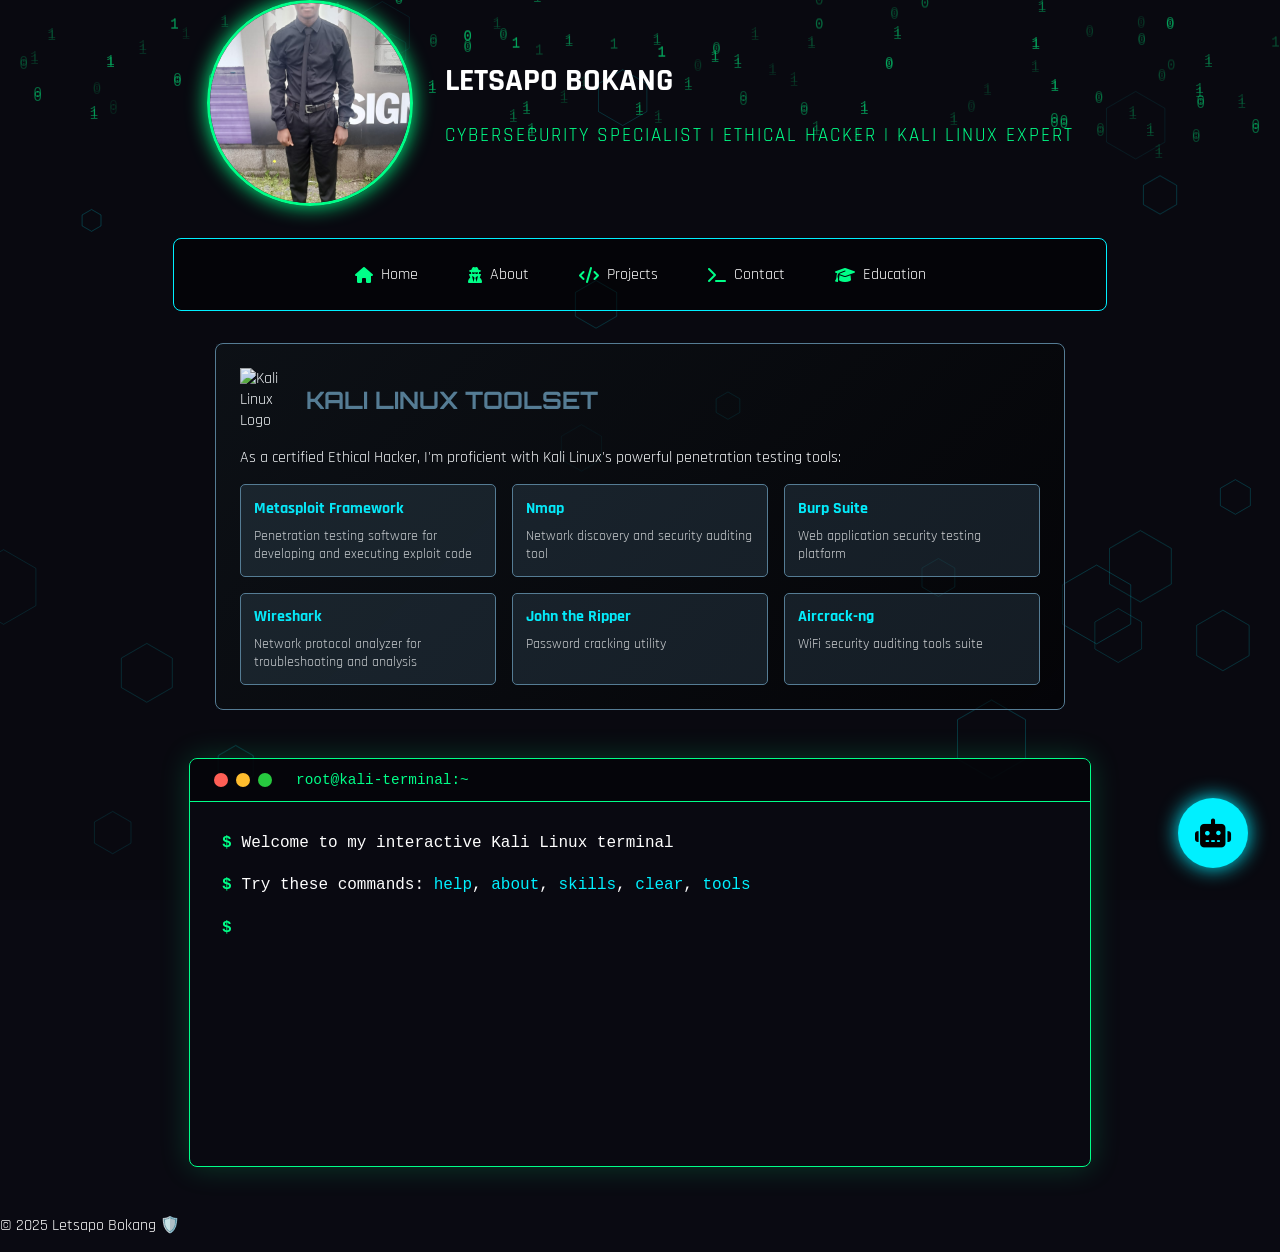
==== index.html @ 54d18299 "Update index.html" ====
<!DOCTYPE html>
<html lang="en">
<head>
    <meta charset="UTF-8">
    <meta name="viewport" content="width=device-width, initial-scale=1.0">
    <title>🚀 Letsapo Bokang | Cybersecurity Specialist & Ethical Hacker</title>
    <link rel="stylesheet" href="https://cdnjs.cloudflare.com/ajax/libs/font-awesome/6.4.0/css/all.min.css">
    <link href="https://fonts.googleapis.com/css2?family=Orbitron:wght@400;700&family=Rajdhani:wght@400;600&display=swap" rel="stylesheet">
    <style>
        :root {
            --neon-blue: #00f0ff;
            --cyber-purple: #bd00ff;
            --matrix-green: #00ff88;
            --kali-purple: #557C94;
            --dark-bg: #0a0a12;
            --terminal-bg: rgba(10, 10, 18, 0.85);
        }

        /* === CYBERSPACE 3D BACKGROUND === */
        body {
            margin: 0;
            padding: 0;
            font-family: 'Rajdhani', 'Courier New', monospace;
            background: var(--dark-bg);
            color: white;
            overflow-x: hidden;
            min-height: 100vh;
            position: relative;
        }

        #cyberCanvas {
            position: fixed;
            top: 0;
            left: 0;
            width: 100%;
            height: 100%;
            z-index: -1;
            opacity: 0.8;
        }

        /* === NAVIGATION === */
        nav {
            background: rgba(0, 0, 0, 0.5);
            padding: 1rem;
            margin: 1rem auto;
            max-width: 900px;
            border-radius: 8px;
            border: 1px solid var(--neon-blue);
        }

        nav ul {
            display: flex;
            justify-content: center;
            list-style: none;
            padding: 0;
            margin: 0;
            flex-wrap: wrap;
            gap: 1rem;
        }

        nav li {
            margin: 0;
        }

        nav a {
            color: white;
            text-decoration: none;
            padding: 0.5rem 1rem;
            border-radius: 4px;
            transition: all 0.3s ease;
            display: flex;
            align-items: center;
            gap: 0.5rem;
            border: 1px solid transparent;
        }

        nav a:hover {
            background: rgba(0, 240, 255, 0.1);
            border-color: var(--neon-blue);
            box-shadow: 0 0 10px var(--neon-blue);
        }

        nav a i {
            color: var(--matrix-green);
        }

        /* === PROFILE SECTION === */
        .profile-container {
            display: flex;
            align-items: center;
            justify-content: center;
            gap: 2rem;
            margin-bottom: 2rem;
            flex-wrap: wrap;
        }

        .profile-pic {
            width: 200px;
            height: 200px;
            border-radius: 50%;
            border: 3px solid var(--matrix-green);
            object-fit: cover;
            box-shadow: 0 0 20px var(--matrix-green);
            transition: all 0.3s ease;
        }

        .profile-pic:hover {
            transform: scale(1.05);
            box-shadow: 0 0 30px var(--neon-blue);
        }

        /* === KALI LINUX SECTION === */
        .kali-section {
            background: rgba(0, 0, 0, 0.5);
            border: 1px solid var(--kali-purple);
            border-radius: 8px;
            padding: 1.5rem;
            margin: 2rem auto;
            max-width: 800px;
            position: relative;
        }

        .kali-section::before {
            content: '';
            position: absolute;
            top: 0;
            left: 0;
            width: 100%;
            height: 100%;
            background: linear-gradient(
                135deg,
                rgba(85, 124, 148, 0.1),
                transparent
            );
            pointer-events: none;
        }

        .kali-header {
            display: flex;
            align-items: center;
            margin-bottom: 1rem;
        }

        .kali-logo {
            width: 50px;
            margin-right: 1rem;
        }

        .kali-title {
            font-family: 'Orbitron', sans-serif;
            color: var(--kali-purple);
            margin: 0;
        }

        .kali-tools {
            display: grid;
            grid-template-columns: repeat(auto-fill, minmax(200px, 1fr));
            gap: 1rem;
            margin-top: 1rem;
        }

        .tool-card {
            background: rgba(85, 124, 148, 0.2);
            border: 1px solid var(--kali-purple);
            border-radius: 5px;
            padding: 0.8rem;
            transition: all 0.3s ease;
            cursor: pointer;
        }

        .tool-card:hover {
            background: rgba(85, 124, 148, 0.4);
            transform: translateY(-3px);
            box-shadow: 0 0 15px var(--kali-purple);
        }

        .tool-name {
            color: var(--neon-blue);
            margin: 0 0 0.5rem 0;
            font-size: 1rem;
        }

        .tool-desc {
            font-size: 0.9rem;
            color: rgba(255, 255, 255, 0.8);
            margin: 0;
        }

        /* === MAIN TERMINAL (INTERACTIVE) === */
        .cyber-main {
            max-width: 900px;
            margin: 3rem auto;
            background: var(--terminal-bg);
            border: 1px solid var(--matrix-green);
            border-radius: 8px;
            box-shadow: 0 0 30px rgba(0, 255, 136, 0.2);
            position: relative;
            overflow: hidden;
        }

        .terminal-header {
            display: flex;
            align-items: center;
            padding: 0.8rem 1.5rem;
            background: rgba(0, 0, 0, 0.4);
            border-bottom: 1px solid var(--matrix-green);
        }

        .terminal-btn {
            width: 14px;
            height: 14px;
            border-radius: 50%;
            margin-right: 8px;
            cursor: pointer;
        }

        .btn-red { background: #ff5f56; }
        .btn-yellow { background: #ffbd2e; }
        .btn-green { background: #27c93f; }

        .terminal-title {
            margin-left: 1rem;
            color: var(--matrix-green);
            font-family: 'Courier New', monospace;
            font-size: 0.9rem;
        }

        .terminal-body {
            padding: 2rem;
            font-family: 'Courier New', monospace;
            min-height: 300px;
            max-height: 500px;
            overflow-y: auto;
        }

        .command-line {
            margin-bottom: 1.5rem;
            display: flex;
            align-items: center;
        }

        .prompt {
            color: var(--matrix-green);
            margin-right: 10px;
            font-weight: bold;
        }

        .command-input {
            background: transparent;
            border: none;
            color: white;
            font-family: 'Courier New', monospace;
            font-size: 1rem;
            width: 80%;
            outline: none;
            caret-color: var(--matrix-green);
        }

        .command-output {
            margin-top: 0.5rem;
            color: rgba(255, 255, 255, 0.8);
            line-height: 1.5;
        }

        /* === AI ASSISTANT === */
        .ai-assistant {
            position: fixed;
            bottom: 2rem;
            right: 2rem;
            width: 70px;
            height: 70px;
            background: var(--neon-blue);
            border-radius: 50%;
            display: flex;
            justify-content: center;
            align-items: center;
            cursor: pointer;
            box-shadow: 0 0 20px var(--neon-blue);
            transition: all 0.3s ease;
            z-index: 100;
        }

        .ai-assistant:hover {
            transform: scale(1.1);
            box-shadow: 0 0 30px var(--neon-blue);
        }

        .ai-assistant i {
            color: black;
            font-size: 1.8rem;
            transition: all 0.3s ease;
        }

        .ai-panel {
            position: fixed;
            bottom: 100px;
            right: 2rem;
            width: 350px;
            height: 400px;
            background: var(--terminal-bg);
            border: 1px solid var(--matrix-green);
            border-radius: 8px;
            padding: 1rem;
            box-shadow: 0 0 20px rgba(0, 255, 136, 0.3);
            display: none;
            z-index: 101;
            flex-direction: column;
        }

        .ai-header {
            display: flex;
            justify-content: space-between;
            align-items: center;
            margin-bottom: 1rem;
            padding-bottom: 0.5rem;
            border-bottom: 1px solid var(--matrix-green);
        }

        .ai-title {
            color: var(--matrix-green);
            margin: 0;
            font-family: 'Orbitron', sans-serif;
        }

        .ai-messages {
            flex-grow: 1;
            overflow-y: auto;
            margin-bottom: 1rem;
        }

        .ai-message {
            color: var(--matrix-green);
            margin-bottom: 1rem;
            padding: 0.5rem;
            border-radius: 4px;
            background: rgba(0, 0, 0, 0.3);
        }

        .user-message {
            color: var(--neon-blue);
            text-align: right;
        }

        .ai-input-container {
            display: flex;
            gap: 0.5rem;
        }

        .ai-input {
            flex-grow: 1;
            background: rgba(0, 0, 0, 0.3);
            border: 1px solid var(--neon-blue);
            color: white;
            padding: 0.5rem;
            border-radius: 4px;
            font-family: 'Courier New', monospace;
        }

        .ai-send {
            background: var(--matrix-green);
            color: black;
            border: none;
            border-radius: 4px;
            padding: 0 1rem;
            cursor: pointer;
            font-weight: bold;
        }

        /* === RESPONSIVE DESIGN === */
        @media (max-width: 768px) {
            .profile-container {
                flex-direction: column;
                text-align: center;
            }
            
            .kali-tools {
                grid-template-columns: 1fr;
            }
            
            .ai-panel {
                width: 280px;
                right: 1rem;
            }

            nav ul {
                flex-direction: column;
                align-items: center;
            }
        }
    </style>
</head>
<body>
    <!-- === 3D CYBERSPACE BACKGROUND === -->
    <canvas id="cyberCanvas"></canvas>

    <header>
        <div class="profile-container">
            <img src="IMG-20221123-WA0044.jpg" alt="Letsapo Bokang" class="profile-pic">
            <div>
                <h1 class="cyber-title">LETSAPO BOKANG</h1>
                <p style="color: var(--matrix-green); font-size: 1.2rem; letter-spacing: 2px;">
                    CYBERSECURITY SPECIALIST | ETHICAL HACKER | KALI LINUX EXPERT
                </p>
            </div>
        </div>
        <nav>
            <ul>
                <li><a href="index.html"><i class="fas fa-home"></i> Home</a></li>
                <li><a href="about.html"><i class="fas fa-user-secret"></i> About</a></li>
                <li><a href="projects.html"><i class="fas fa-code"></i> Projects</a></li>
                <li><a href="contact.html"><i class="fas fa-terminal"></i> Contact</a></li>
                <li><a href="education.html"><i class="fas fa-graduation-cap"></i> Education</a></li>
            </ul>
        </nav>
    </header>

    <!-- === KALI LINUX SECTION === -->
    <section class="kali-section">
        <div class="kali-header">
            <img src="https://www.kali.org/images/kali-logo.svg" alt="Kali Linux Logo" class="kali-logo">
            <h2 class="kali-title">KALI LINUX TOOLSET</h2>
        </div>
        <p>As a certified Ethical Hacker, I'm proficient with Kali Linux's powerful penetration testing tools:</p>
        
        <div class="kali-tools">
            <div class="tool-card" data-tool="metasploit">
                <h3 class="tool-name">Metasploit Framework</h3>
                <p class="tool-desc">Penetration testing software for developing and executing exploit code</p>
            </div>
            <div class="tool-card" data-tool="nmap">
                <h3 class="tool-name">Nmap</h3>
                <p class="tool-desc">Network discovery and security auditing tool</p>
            </div>
            <div class="tool-card" data-tool="burp">
                <h3 class="tool-name">Burp Suite</h3>
                <p class="tool-desc">Web application security testing platform</p>
            </div>
            <div class="tool-card" data-tool="wireshark">
                <h3 class="tool-name">Wireshark</h3>
                <p class="tool-desc">Network protocol analyzer for troubleshooting and analysis</p>
            </div>
            <div class="tool-card" data-tool="john">
                <h3 class="tool-name">John the Ripper</h3>
                <p class="tool-desc">Password cracking utility</p>
            </div>
            <div class="tool-card" data-tool="aircrack">
                <h3 class="tool-name">Aircrack-ng</h3>
                <p class="tool-desc">WiFi security auditing tools suite</p>
            </div>
        </div>
    </section>

    <!-- === INTERACTIVE TERMINAL === -->
    <main class="cyber-main">
        <div class="terminal-header">
            <div class="terminal-btn btn-red" id="close-terminal"></div>
            <div class="terminal-btn btn-yellow" id="minimize-terminal"></div>
            <div class="terminal-btn btn-green" id="maximize-terminal"></div>
            <div class="terminal-title">root@kali-terminal:~</div>
        </div>
        <div class="terminal-body" id="terminal-body">
            <div class="command-line">
                <span class="prompt">$</span>
                <span>Welcome to my interactive Kali Linux terminal</span>
            </div>
            <div class="command-line">
                <span class="prompt">$</span>
                <span>Try these commands: <span style="color: var(--neon-blue);">help</span>, <span style="color: var(--neon-blue);">about</span>, <span style="color: var(--neon-blue);">skills</span>, <span style="color: var(--neon-blue);">clear</span>, <span style="color: var(--neon-blue);">tools</span></span>
            </div>
            <div class="command-line">
                <span class="prompt">$</span>
                <input type="text" class="command-input" id="command-input" autofocus>
            </div>
            <div id="command-output"></div>
        </div>
    </main>

    <!-- === AI ASSISTANT === -->
    <div class="ai-assistant" id="ai-assistant">
        <i class="fas fa-robot" id="ai-icon"></i>
    </div>
    <div class="ai-panel" id="ai-panel">
        <div class="ai-header">
            <h3 class="ai-title">Cybersecurity Assistant</h3>
        </div>
        <div class="ai-messages" id="ai-messages">
            <div class="ai-message">
                Hello! I'm your cybersecurity assistant. Ask me about:<br>
                • Kali Linux tools<br>
                • Cybersecurity concepts<br>
                • Letsapo's experience<br>
                • Ethical hacking techniques
            </div>
        </div>
        <div class="ai-input-container">
            <input type="text" class="ai-input" placeholder="Ask me anything..." id="ai-input">
            <button class="ai-send" id="ai-send">Send</button>
        </div>
    </div>

    <footer>
        <p class="cyber-footer">
            &copy; 2025 Letsapo Bokang <span class="shield-icon">🛡️</span>
        </p>
    </footer>

    <script>
        // === BACKGROUND ANIMATION ===
        const canvas = document.getElementById('cyberCanvas');
        const ctx = canvas.getContext('2d');
        canvas.width = window.innerWidth;
        canvas.height = window.innerHeight;

        // Floating hexagons
        class Hexagon {
            constructor(x, y, size) {
                this.x = x;
                this.y = y;
                this.size = size;
                this.color = `rgba(0, 240, 255, ${Math.random() * 0.1 + 0.05})`;
                this.speed = Math.random() * 0.5 + 0.1;
            }

            draw() {
                ctx.beginPath();
                for (let i = 0; i < 6; i++) {
                    const angle = (i * 2 * Math.PI / 6) + Math.PI / 6;
                    const x = this.x + this.size * Math.cos(angle);
                    const y = this.y + this.size * Math.sin(angle);
                    if (i === 0) ctx.moveTo(x, y);
                    else ctx.lineTo(x, y);
                }
                ctx.closePath();
                ctx.strokeStyle = this.color;
                ctx.lineWidth = 1;
                ctx.stroke();
            }

            update() {
                this.y += this.speed;
                if (this.y > canvas.height + this.size * 2) {
                    this.y = -this.size * 2;
                    this.x = Math.random() * canvas.width;
                }
                this.draw();
            }
        }

        // Binary rain
        class Binary {
            constructor() {
                this.x = Math.random() * canvas.width;
                this.y = Math.random() * -100;
                this.speed = Math.random() * 3 + 1;
                this.value = Math.random() > 0.5 ? '1' : '0';
                this.opacity = Math.random() * 0.5 + 0.1;
            }

            draw() {
                ctx.fillStyle = `rgba(0, 255, 136, ${this.opacity})`;
                ctx.font = '14px Courier New';
                ctx.fillText(this.value, this.x, this.y);
            }

            update() {
                this.y += this.speed;
                if (this.y > canvas.height) {
                    this.y = Math.random() * -50;
                    this.x = Math.random() * canvas.width;
                }
                this.draw();
            }
        }

        // Initialize objects
        const hexagons = [];
        const binaries = [];

        for (let i = 0; i < 20; i++) {
            const size = Math.random() * 30 + 10;
            const x = Math.random() * canvas.width;
            const y = Math.random() * canvas.height;
            hexagons.push(new Hexagon(x, y, size));
        }

        for (let i = 0; i < 100; i++) {
            binaries.push(new Binary());
        }

        // Animation loop
        function animate() {
            ctx.fillStyle = 'rgba(10, 10, 18, 0.05)';
            ctx.fillRect(0, 0, canvas.width, canvas.height);

            hexagons.forEach(hex => hex.update());
            binaries.forEach(bin => bin.update());

            requestAnimationFrame(animate);
        }

        animate();

        // Resize handler
        window.addEventListener('resize', () => {
            canvas.width = window.innerWidth;
            canvas.height = window.innerHeight;
        });

        // === INTERACTIVE TERMINAL ===
        const commandInput = document.getElementById('command-input');
        const commandOutput = document.getElementById('command-output');
        const terminalBody = document.getElementById('terminal-body');

        // Terminal commands
        const commands = {
            help: {
                output: `<span style="color: var(--matrix-green);">Available commands:</span><br>
                • about - My professional background<br>
                • skills - My technical skills<br>
                • kali - Kali Linux tools I use<br>
                • tools - Detailed info about specific tools<br>
                • contact - How to reach me<br>
                • clear - Clear terminal<br>
                • social - My social media links<br>
                • education - My certifications and education`
            },
            about: {
                output: `<span style="color: var(--matrix-green);">About Letsapo Bokang:</span><br>
                Cybersecurity Specialist | Ethical Hacker | IT Technician<br><br>
                Passionate about securing digital systems and educating others about cyber threats.<br>
                Certified Ethical Hacker with extensive experience in penetration testing<br>
                and vulnerability assessment.`
            },
            skills: {
                output: `<span style="color: var(--matrix-green);">Technical Skills:</span><br>
                • Penetration Testing (Metasploit, Burp Suite)<br>
                • Network Security (Nmap, Wireshark)<br>
                • Ethical Hacking Techniques<br>
                • Vulnerability Assessment<br>
                • Kali Linux Tools Expertise<br>
                • Programming: Python, C++, JavaScript<br>
                • Security Compliance & Best Practices`
            },
            kali: {
                output: `<span style="color: var(--matrix-green);">Kali Linux Expertise:</span><br>
                Proficient with all major security tools in Kali Linux including:<br>
                • Metasploit Framework<br>
                • Nmap<br>
                • Burp Suite<br>
                • Wireshark<br>
                • John the Ripper<br>
                • Aircrack-ng<br><br>
                Type 'tools [tool-name]' for detailed info about a specific tool.`
            },
            tools: {
                output: `<span style="color: var(--matrix-green);">Available Tools Info:</span><br>
                • metasploit - Penetration testing framework<br>
                • nmap - Network mapper<br>
                • burp - Web app testing suite<br>
                • wireshark - Network protocol analyzer<br>
                • john - Password cracker<br>
                • aircrack - WiFi security tools<br><br>
                Example: 'tools metasploit' for detailed info`
            },
            metasploit: {
                output: `<span style="color: var(--matrix-green);">Metasploit Framework:</span><br>
                The Metasploit Framework is a penetration testing platform that enables you to:<br>
                • Develop and execute exploit code against remote targets<br>
                • Perform security vulnerability validation<br>
                • Conduct security awareness training<br>
                • Implement defensive countermeasures<br><br>
                <span style="color: var(--neon-blue);">Common Commands:</span><br>
                msfconsole - Launch the framework<br>
                search [exploit] - Search for modules<br>
                use [module] - Select a module<br>
                show options - Display module options<br>
                exploit - Run the selected module`
            },
            nmap: {
                output: `<span style="color: var(--matrix-green);">Nmap (Network Mapper):</span><br>
                Nmap is a network discovery and security auditing tool that can:<br>
                • Discover hosts and services on a computer network<br>
                • Detect operating systems and service versions<br>
                • Identify open ports and potential vulnerabilities<br><br>
                <span style="color: var(--neon-blue);">Common Commands:</span><br>
                nmap -sS [target] - Stealth SYN scan<br>
                nmap -sV [target] - Version detection<br>
                nmap -O [target] - OS detection<br>
                nmap -A [target] - Aggressive scan<br>
                nmap -p [ports] [target] - Scan specific ports`
            },
            burp: {
                output: `<span style="color: var(--matrix-green);">Burp Suite:</span><br>
                Burp Suite is an integrated platform for performing security testing of web applications:<br>
                • Intercepting proxy for traffic inspection<br>
                • Web vulnerability scanner<br>
                • Advanced manual testing tools<br>
                • Automation capabilities for repetitive tasks<br><br>
                <span style="color: var(--neon-blue);">Key Features:</span><br>
                • Target analyzer for attack surface mapping<br>
                • Scanner for automated vulnerability detection<br>
                • Intruder for customized attacks<br>
                • Repeater for manual request manipulation`
            },
            wireshark: {
                output: `<span style="color: var(--matrix-green);">Wireshark:</span><br>
                Wireshark is a network protocol analyzer that lets you:<br>
                • Capture and interactively browse network traffic<br>
                • Inspect hundreds of protocols<br>
                • Perform deep inspection of network packets<br>
                • Analyze VoIP calls and other complex traffic<br><br>
                <span style="color: var(--neon-blue);">Common Uses:</span><br>
                • Network troubleshooting<br>
                • Security incident analysis<br>
                • Protocol development<br>
                • Network forensics<br>
                • Education about network protocols`
            },
            john: {
                output: `<span style="color: var(--matrix-green);">John the Ripper:</span><br>
                John the Ripper is a fast password cracker that supports:<br>
                • Multiple hash types and encryption algorithms<br>
                • Dictionary attacks and brute-force modes<br>
                • Custom wordlist generation and mangling rules<br>
                • Distributed cracking across multiple systems<br><br>
                <span style="color: var(--neon-blue);">Common Commands:</span><br>
                john [hashfile] - Default cracking mode<br>
                john --wordlist=[wordlist] [hashfile] - Dictionary attack<br>
                john --show [hashfile] - Show cracked passwords<br>
                john --format=[format] [hashfile] - Specify hash format`
            },
            aircrack: {
                output: `<span style="color: var(--matrix-green);">Aircrack-ng:</span><br>
                Aircrack-ng is a complete suite of tools for WiFi network auditing:<br>
                • Monitoring: Packet capture and export<br>
                • Attacking: Replay, deauthentication, fake access points<br>
                • Testing: WiFi cards and driver capabilities<br>
                • Cracking: WEP and WPA/WPA2-PSK<br><br>
                <span style="color: var(--neon-blue);">Common Workflow:</span><br>
                1. airmon-ng start [interface] - Start monitor mode<br>
                2. airodump-ng [interface] - Capture packets<br>
                3. aireplay-ng - Deauth clients (for WPA handshake)<br>
                4. aircrack-ng - Crack captured handshake with wordlist`
            },
            contact: {
                output: `<span style="color: var(--matrix-green);">Contact Information:</span><br>
                Email: your.email@example.com<br>
                Phone: +266 57620256<br>
                LinkedIn: linkedin.com/in/yourprofile<br>
                GitHub: github.com/yourusername`
            },
            clear: {
                output: '',
                action: function() {
                    commandOutput.innerHTML = '';
                }
            },
            social: {
                output: `<span style="color: var(--matrix-green);">Social Media:</span><br>
                • Facebook: facebook.com/yourprofile<br>
                • LinkedIn: linkedin.com/in/yourprofile<br>
                • GitHub: github.com/yourusername<br>
                • Twitter: twitter.com/yourhandle`
            },
            education: {
                output: `<span style="color: var(--matrix-green);">Education & Certifications:</span><br>
                • Certified Ethical Hacker (CEH)<br>
                • CompTIA Security+<br>
                • Offensive Security Certified Professional (OSCP)<br>
                • Bachelor's in Computer Science<br>
                • Multiple Kali Linux specialist certifications`
            }
        };

        commandInput.addEventListener('keypress', function(e) {
            if (e.key === 'Enter') {
                processCommand(this.value.trim().toLowerCase());
                this.value = '';
            }
        });

        function processCommand(command) {
            // Add the command to output
            const commandLine = document.createElement('div');
            commandLine.className = 'command-line';
            commandLine.innerHTML = `<span class="prompt">$</span> ${command}`;
            commandOutput.appendChild(commandLine);
            
            // Process command
            if (command.startsWith('tools ')) {
                const tool = command.split(' ')[1];
                if (commands[tool]) {
                    const outputDiv = document.createElement('div');
                    outputDiv.className = 'command-output';
                    outputDiv.innerHTML = commands[tool].output;
                    commandOutput.appendChild(outputDiv);
                } else {
                    const outputDiv = document.createElement('div');
                    outputDiv.className = 'command-output';
                    outputDiv.innerHTML = `<span style="color: #ff5f56;">Tool not found. Type 'tools' for available options.</span>`;
                    commandOutput.appendChild(outputDiv);
                }
            } else if (commands[command]) {
                if (commands[command].action) {
                    commands[command].action();
                } else {
                    const outputDiv = document.createElement('div');
                    outputDiv.className = 'command-output';
                    outputDiv.innerHTML = commands[command].output;
                    commandOutput.appendChild(outputDiv);
                }
            } else {
                const outputDiv = document.createElement('div');
                outputDiv.className = 'command-output';
                outputDiv.innerHTML = `<span style="color: #ff5f56;">Command not found. Type 'help' for available commands.</span>`;
                commandOutput.appendChild(outputDiv);
            }
            
            // Scroll to bottom
            terminalBody.scrollTop = terminalBody.scrollHeight;
        }

        // Terminal buttons functionality
        document.getElementById('close-terminal').addEventListener('click', function() {
            alert('Terminal closed (simulated). In a real app, this would close the terminal.');
        });

        document.getElementById('minimize-terminal').addEventListener('click', function() {
            alert('Terminal minimized (simulated).');
        });

        document.getElementById('maximize-terminal').addEventListener('click', function() {
            alert('Terminal maximized (simulated).');
        });

        // === KALI TOOLS CLICK HANDLERS ===
        document.querySelectorAll('.tool-card').forEach(card => {
            card.addEventListener('click', function() {
                const tool = this.getAttribute('data-tool');
                let toolName = '';
                
                switch(tool) {
                    case 'metasploit':
                        toolName = 'metasploit';
                        break;
                    case 'nmap':
                        toolName = 'nmap';
                        break;
                    case 'burp':
                        toolName = 'burp';
                        break;
                    case 'wireshark':
                        toolName = 'wireshark';
                        break;
                    case 'john':
                        toolName = 'john';
                        break;
                    case 'aircrack':
                        toolName = 'aircrack';
                        break;
                }
                
                // Add command to terminal
                commandInput.value = `tools ${toolName}`;
                processCommand(`tools ${toolName}`);
            });
        });

        // === AI ASSISTANT ===
        const aiAssistant = document.getElementById('ai-assistant');
        const aiPanel = document.getElementById('ai-panel');
        const aiIcon = document.getElementById('ai-icon');
        const aiInput = document.getElementById('ai-input');
        const aiMessages = document.getElementById('ai-messages');
        const aiSend = document.getElementById('ai-send');

        // Toggle AI panel
        aiAssistant.addEventListener('click', function() {
            if (aiPanel.style.display === 'flex') {
                aiPanel.style.display = 'none';
                aiIcon.className = 'fas fa-robot';
            } else {
                aiPanel.style.display = 'flex';
                aiIcon.className = 'fas fa-times';
                aiInput.focus();
            }
        });

        // Send message function
        function sendAIMessage() {
            const question = aiInput.value.trim();
            if (!question) return;
            
            aiInput.value = '';
            
            // Add user message
            const userMessage = document.createElement('div');
            userMessage.className = 'ai-message user-message';
            userMessage.textContent = question;
            aiMessages.appendChild(userMessage);
            
            // Add thinking indicator
            const thinking = document.createElement('div');
            thinking.className = 'ai-message';
            thinking.textContent = 'Thinking...';
            aiMessages.appendChild(thinking);
            
            // Scroll to bottom
            aiMessages.scrollTop = aiMessages.scrollHeight;
            
            // Simulate API call (in a real app, this would be a fetch to your backend)
            setTimeout(() => {
                // Remove thinking indicator
                aiMessages.removeChild(thinking);
                
                // Generate response (in a real app, this would come from your API)
                const response = generateAIResponse(question);
                
                // Add AI response
                const aiMessage = document.createElement('div');
                aiMessage.className = 'ai-message';
                aiMessage.innerHTML = response;
                aiMessages.appendChild(aiMessage);
                
                // Scroll to bottom
                aiMessages.scrollTop = aiMessages.scrollHeight;
            }, 1000);
        }

        // Generate AI response (simulated - replace with real API call)
        function generateAIResponse(question) {
            question = question.toLowerCase();
            
            // Simple responses for demo purposes
            if (question.includes('hello') || question.includes('hi')) {
                return "Hello! How can I assist you with cybersecurity today?";
            } else if (question.includes('contact')) {
                return "You can contact Letsapo via:<br><br>" +
                       "• Email: your.email@example.com<br>" +
                       "• Phone: +266 57620256<br>" +
                       "• LinkedIn: linkedin.com/in/yourprofile";
            } else if (question.includes('kali') || question.includes('tools')) {
                return "Letsapo is proficient with these Kali Linux tools:<br><br>" +
                       "• <strong>Metasploit</strong> - Penetration testing framework<br>" +
                       "• <strong>Nmap</strong> - Network discovery tool<br>" +
                       "• <strong>Burp Suite</strong> - Web app testing<br>" +
                       "• <strong>Wireshark</strong> - Network analyzer<br>" +
                       "• <strong>John the Ripper</strong> - Password cracker<br>" +
                       "• <strong>Aircrack-ng</strong> - WiFi security tools<br><br>" +
                       "Ask about any specific tool for more details.";
            } else if (question.includes('metasploit')) {
                return "<strong>Metasploit Framework</strong><br><br>" +
                       "The Metasploit Framework is an advanced open-source platform for developing, testing, and using exploit code. It's used for:<br>" +
                       "• Penetration testing<br>" +
                       "• IDS signature development<br>" +
                       "• Security research<br><br>" +
                       "Letsapo uses Metasploit for ethical hacking and security assessments.";
            } else if (question.includes('nmap')) {
                return "<strong>Nmap (Network Mapper)</strong><br><br>" +
                       "Nmap is a network scanning tool used for:<br>" +
                       "• Network discovery<br>" +
                       "• Security auditing<br>" +
                       "• Service/version detection<br>" +
                       "• OS fingerprinting<br><br>" +
                       "Letsapo uses Nmap for network reconnaissance and vulnerability assessment.";
            } else if (question.includes('experience') || question.includes('background')) {
                return "Letsapo Bokang has extensive experience in:<br><br>" +
                       "• Ethical hacking and penetration testing<br>" +
                       "• Network security assessments<br>" +
                       "• Vulnerability research<br>" +
                       "• Security awareness training<br><br>" +
                       "With multiple cybersecurity certifications and hands-on experience with Kali Linux tools.";
            } else {
                // Default response (in a real app, this would call an AI API)
                return "I'm a cybersecurity assistant. In a full implementation, I would provide detailed answers to your questions about:<br><br>" +
                       "• Kali Linux tools<br>" +
                       "• Ethical hacking techniques<br>" +
                       "• Cybersecurity best practices<br>" +
                       "• Letsapo's professional experience<br><br>" +
                       "Try asking about specific tools like Metasploit or Nmap.";
            }
        }

        // Event listeners for AI input
        aiInput.addEventListener('keypress', function(e) {
            if (e.key === 'Enter') {
                sendAIMessage();
            }
        });

        aiSend.addEventListener('click', sendAIMessage);
    </script>
</body>
</html>
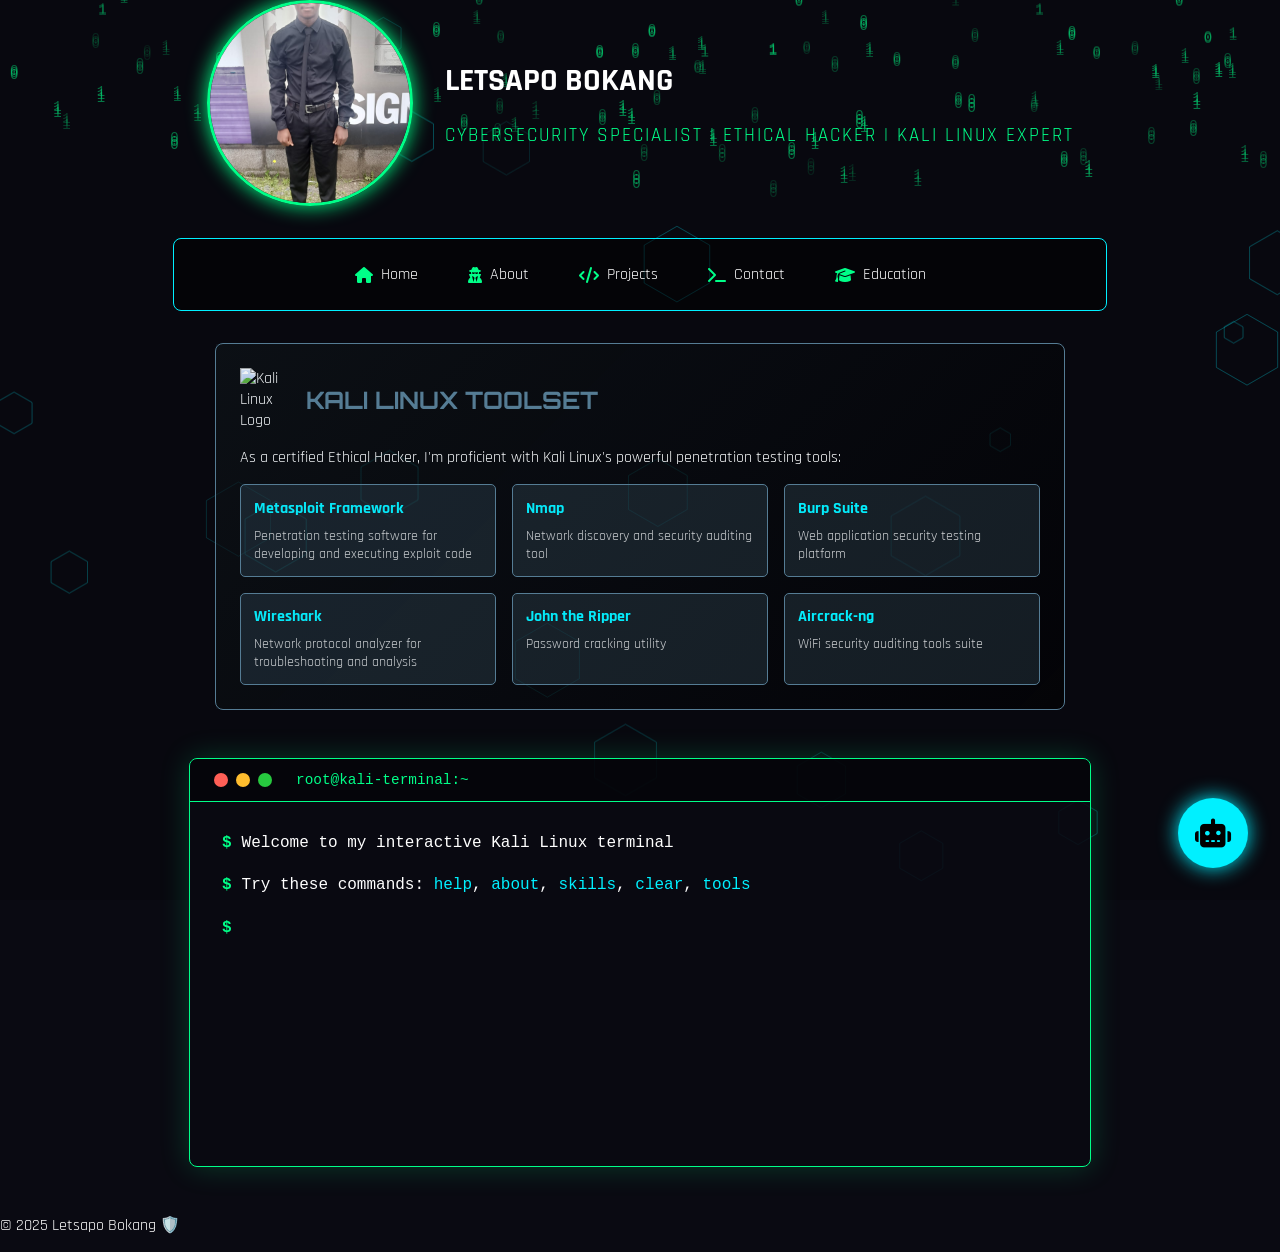
==== commit 619cfae3: "Update index.html" ====
--- a/index.html
+++ b/index.html
@@ -3,7 +3,7 @@
 <head>
     <meta charset="UTF-8">
     <meta name="viewport" content="width=device-width, initial-scale=1.0">
-    <title>🚀 Letsapo Bokang | Cybersecurity Specialist & Ethical Hacker</title>
+    <title>🚀 Letsapo Bokang | Software & Websites Developer | Graphic Designer | Cybersecurity Specialist & Ethical Hacker</title>
     <link rel="stylesheet" href="https://cdnjs.cloudflare.com/ajax/libs/font-awesome/6.4.0/css/all.min.css">
     <link href="https://fonts.googleapis.com/css2?family=Orbitron:wght@400;700&family=Rajdhani:wght@400;600&display=swap" rel="stylesheet">
     <style>
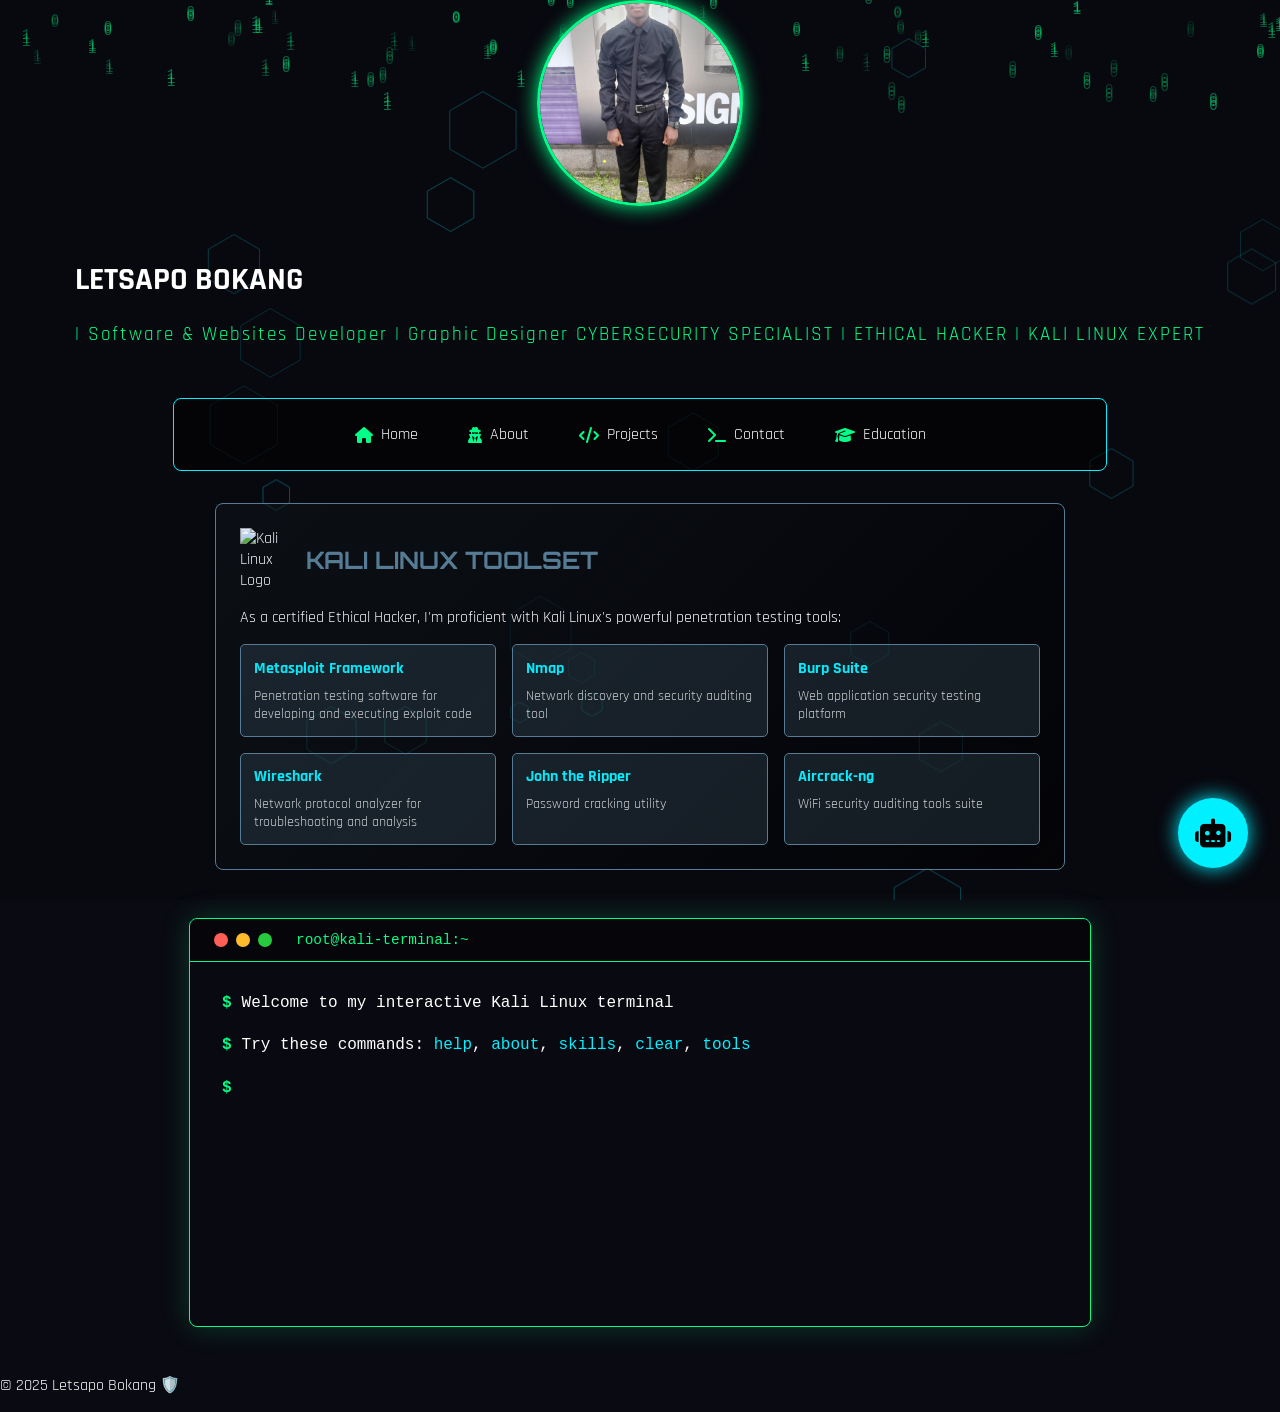
==== commit 6f0062c7: "Update index.html" ====
--- a/index.html
+++ b/index.html
@@ -3,7 +3,7 @@
 <head>
     <meta charset="UTF-8">
     <meta name="viewport" content="width=device-width, initial-scale=1.0">
-    <title>🚀 Letsapo Bokang | Software & Websites Developer | Graphic Designer | Cybersecurity Specialist & Ethical Hacker</title>
+    <title>🚀 Letsapo Bokang | Cybersecurity Specialist & Ethical Hacker</title>
     <link rel="stylesheet" href="https://cdnjs.cloudflare.com/ajax/libs/font-awesome/6.4.0/css/all.min.css">
     <link href="https://fonts.googleapis.com/css2?family=Orbitron:wght@400;700&family=Rajdhani:wght@400;600&display=swap" rel="stylesheet">
     <style>
@@ -399,7 +399,7 @@
             <div>
                 <h1 class="cyber-title">LETSAPO BOKANG</h1>
                 <p style="color: var(--matrix-green); font-size: 1.2rem; letter-spacing: 2px;">
-                    CYBERSECURITY SPECIALIST | ETHICAL HACKER | KALI LINUX EXPERT
+                   | Software & Websites Developer | Graphic Designer CYBERSECURITY SPECIALIST | ETHICAL HACKER | KALI LINUX EXPERT
                 </p>
             </div>
         </div>
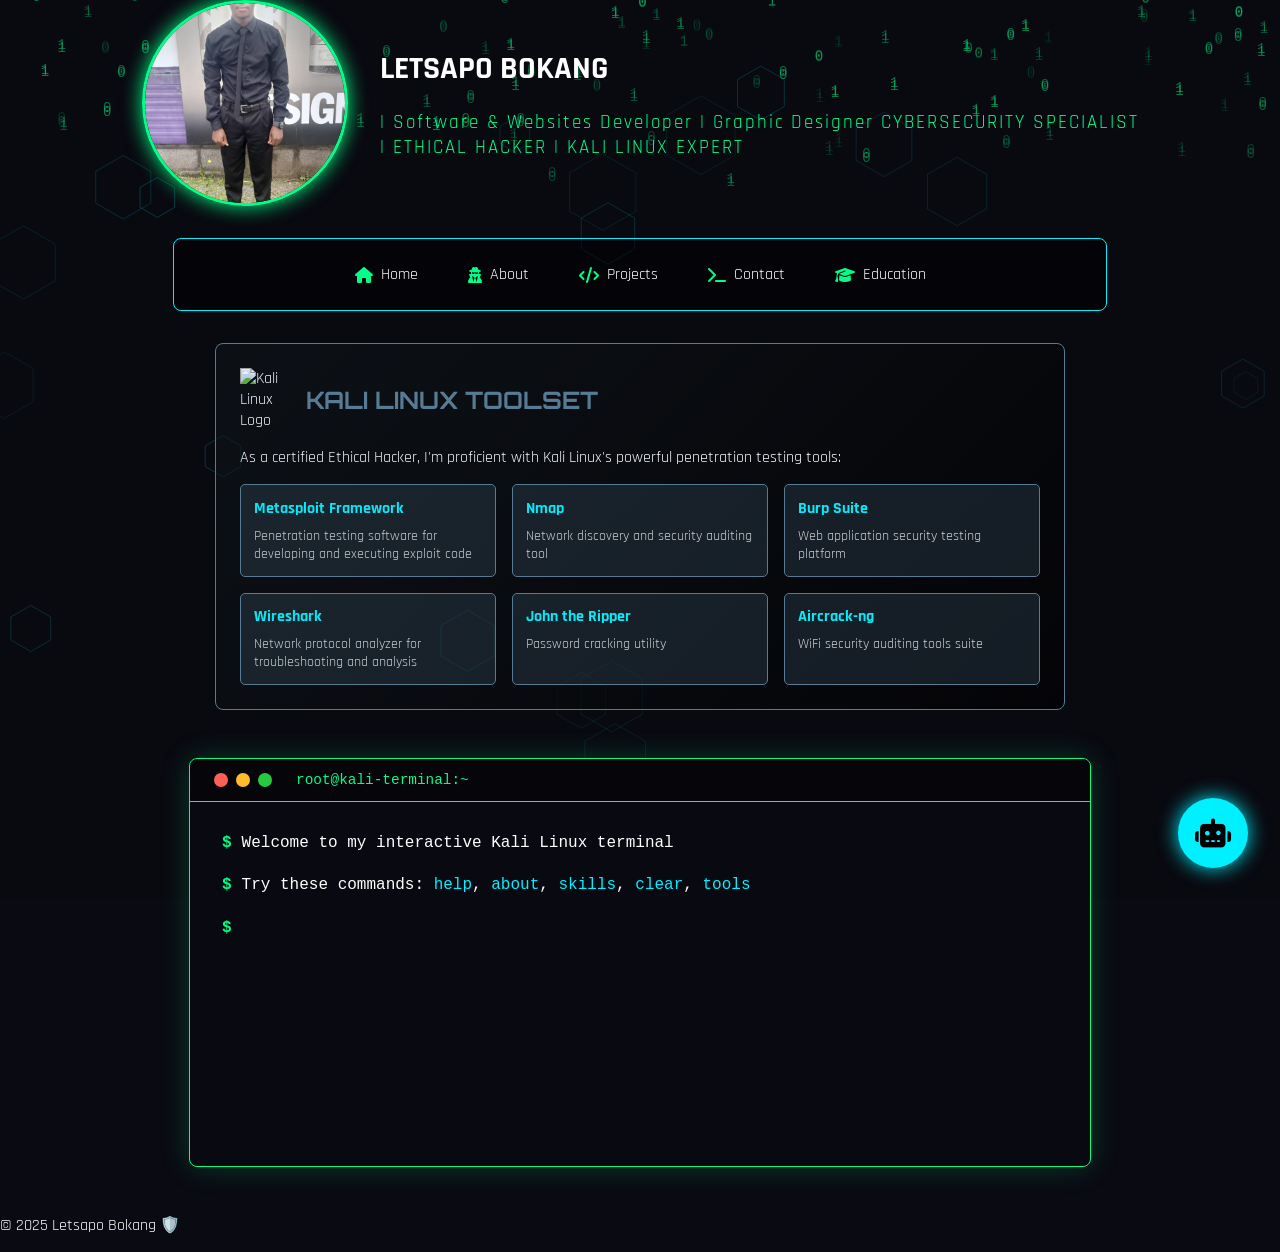
==== commit 00d531d4: "Update index.html" ====
--- a/index.html
+++ b/index.html
@@ -399,7 +399,7 @@
             <div>
                 <h1 class="cyber-title">LETSAPO BOKANG</h1>
                 <p style="color: var(--matrix-green); font-size: 1.2rem; letter-spacing: 2px;">
-                   | Software & Websites Developer | Graphic Designer CYBERSECURITY SPECIALIST | ETHICAL HACKER | KALI LINUX EXPERT
+                   | Software & Websites Developer | Graphic Designer CYBERSECURITY SPECIALIST<br> | ETHICAL HACKER | KALI LINUX EXPERT
                 </p>
             </div>
         </div>
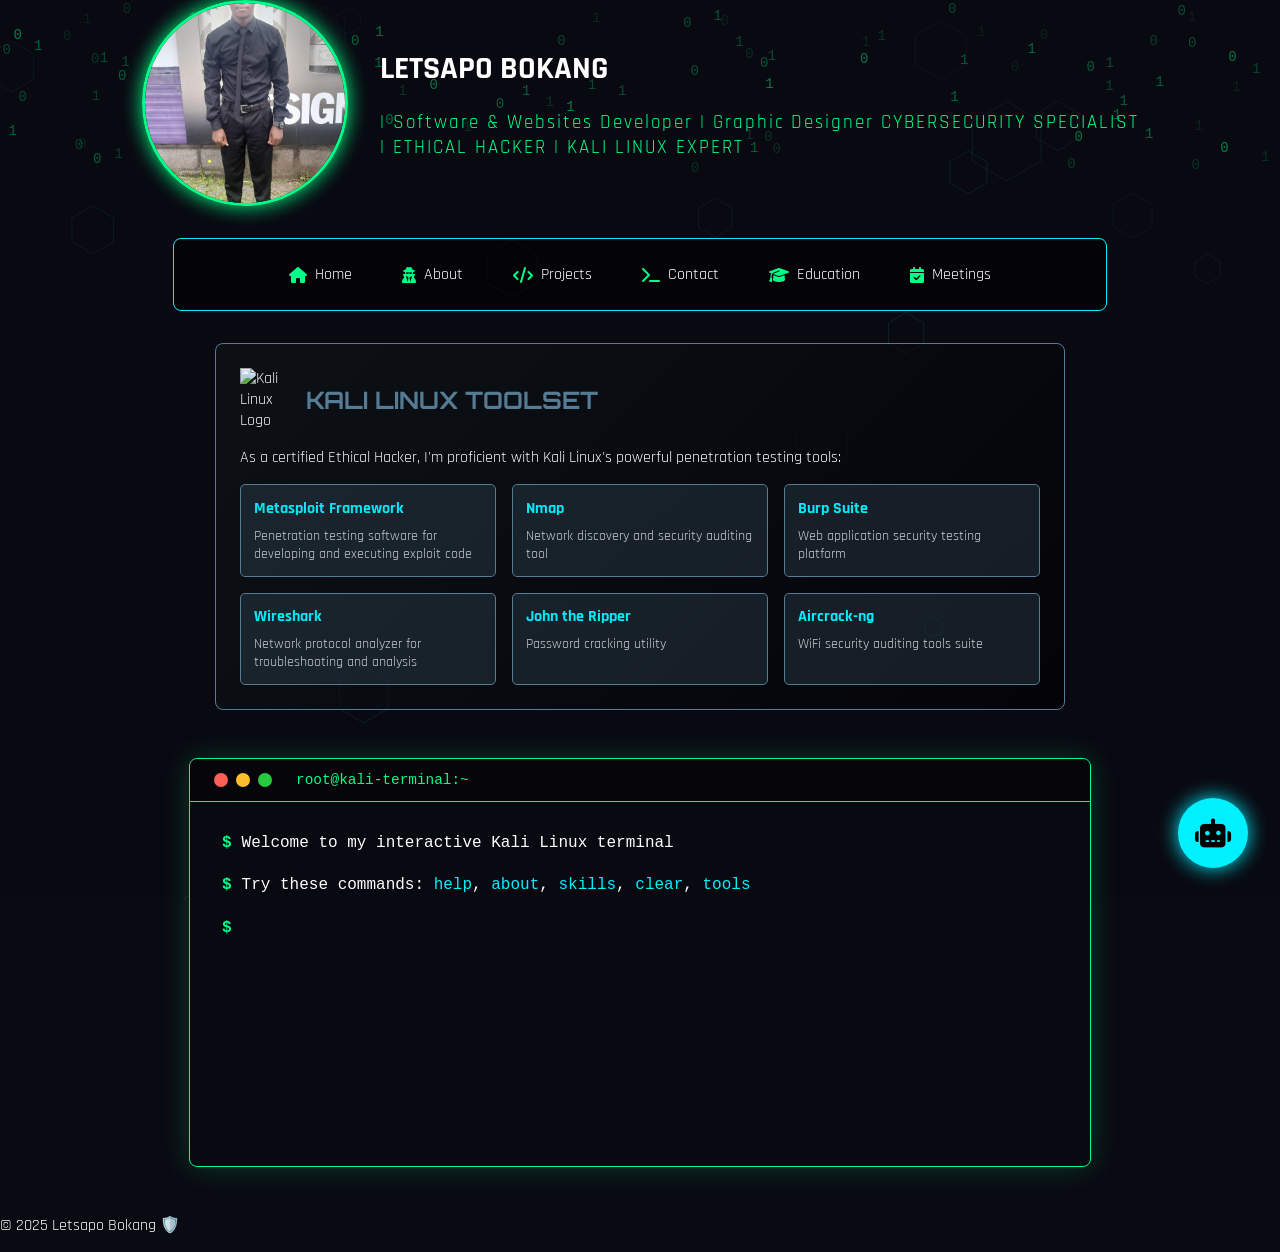
==== commit 69e452ca: "Update index.html" ====
--- a/index.html
+++ b/index.html
@@ -410,6 +410,7 @@
                 <li><a href="projects.html"><i class="fas fa-code"></i> Projects</a></li>
                 <li><a href="contact.html"><i class="fas fa-terminal"></i> Contact</a></li>
                 <li><a href="education.html"><i class="fas fa-graduation-cap"></i> Education</a></li>
+                 <li><a href="meetings-attended.html"><i class="fas fa-calendar-check"></i> Meetings</a></li>
             </ul>
         </nav>
     </header>
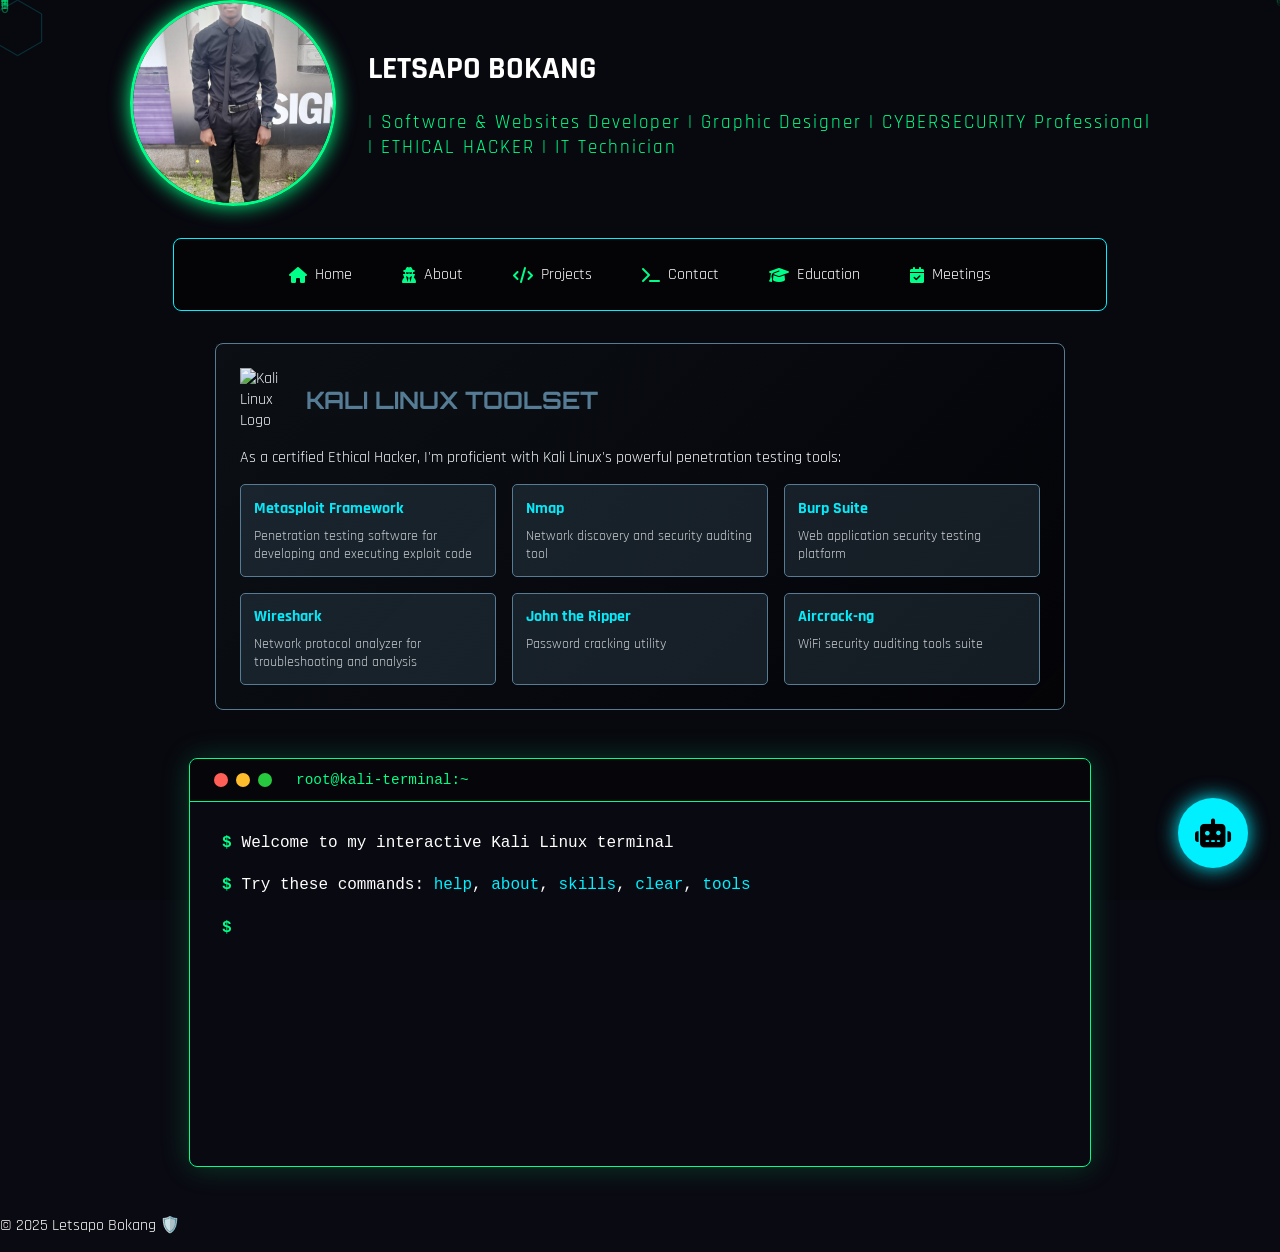
==== commit a1f5d8d1: "Update index.html" ====
--- a/index.html
+++ b/index.html
@@ -3,7 +3,7 @@
 <head>
     <meta charset="UTF-8">
     <meta name="viewport" content="width=device-width, initial-scale=1.0">
-    <title>🚀 Letsapo Bokang | Cybersecurity Specialist & Ethical Hacker</title>
+    <title>🚀 Letsapo Bokang | Cybersecurity Professional & Ethical Hacker</title>
     <link rel="stylesheet" href="https://cdnjs.cloudflare.com/ajax/libs/font-awesome/6.4.0/css/all.min.css">
     <link href="https://fonts.googleapis.com/css2?family=Orbitron:wght@400;700&family=Rajdhani:wght@400;600&display=swap" rel="stylesheet">
     <style>
@@ -399,7 +399,7 @@
             <div>
                 <h1 class="cyber-title">LETSAPO BOKANG</h1>
                 <p style="color: var(--matrix-green); font-size: 1.2rem; letter-spacing: 2px;">
-                   | Software & Websites Developer | Graphic Designer CYBERSECURITY SPECIALIST<br> | ETHICAL HACKER | KALI LINUX EXPERT
+                   | Software & Websites Developer | Graphic Designer | CYBERSECURITY Professional<br> | ETHICAL HACKER | IT Technician
                 </p>
             </div>
         </div>
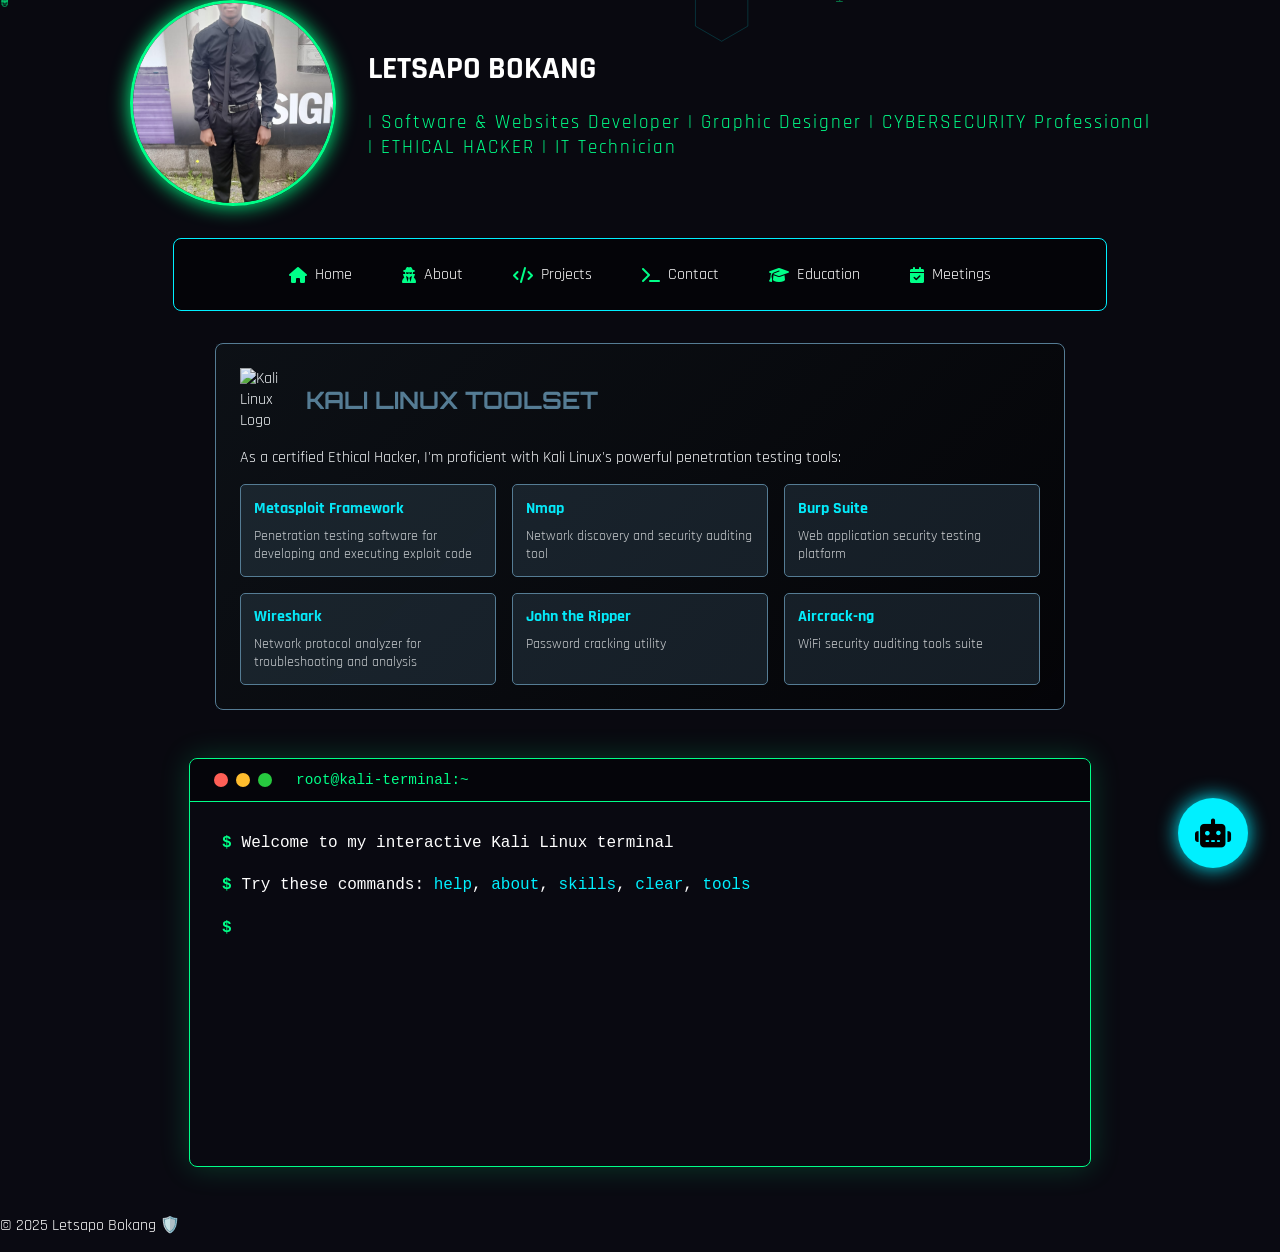
==== commit 5a552838: "Update index.html" ====
--- a/index.html
+++ b/index.html
@@ -372,11 +372,11 @@
                 flex-direction: column;
                 text-align: center;
             }
-            
+
             .kali-tools {
                 grid-template-columns: 1fr;
             }
-            
+
             .ai-panel {
                 width: 280px;
                 right: 1rem;
@@ -422,7 +422,7 @@
             <h2 class="kali-title">KALI LINUX TOOLSET</h2>
         </div>
         <p>As a certified Ethical Hacker, I'm proficient with Kali Linux's powerful penetration testing tools:</p>
-        
+
         <div class="kali-tools">
             <div class="tool-card" data-tool="metasploit">
                 <h3 class="tool-name">Metasploit Framework</h3>
@@ -786,7 +786,7 @@
             commandLine.className = 'command-line';
             commandLine.innerHTML = `<span class="prompt">$</span> ${command}`;
             commandOutput.appendChild(commandLine);
-            
+
             // Process command
             if (command.startsWith('tools ')) {
                 const tool = command.split(' ')[1];
@@ -816,7 +816,7 @@
                 outputDiv.innerHTML = `<span style="color: #ff5f56;">Command not found. Type 'help' for available commands.</span>`;
                 commandOutput.appendChild(outputDiv);
             }
-            
+
             // Scroll to bottom
             terminalBody.scrollTop = terminalBody.scrollHeight;
         }
@@ -839,7 +839,7 @@
             card.addEventListener('click', function() {
                 const tool = this.getAttribute('data-tool');
                 let toolName = '';
-                
+
                 switch(tool) {
                     case 'metasploit':
                         toolName = 'metasploit';
@@ -860,7 +860,7 @@
                         toolName = 'aircrack';
                         break;
                 }
-                
+
                 // Add command to terminal
                 commandInput.value = `tools ${toolName}`;
                 processCommand(`tools ${toolName}`);
@@ -891,95 +891,67 @@
         function sendAIMessage() {
             const question = aiInput.value.trim();
             if (!question) return;
-            
+
             aiInput.value = '';
-            
+
             // Add user message
             const userMessage = document.createElement('div');
             userMessage.className = 'ai-message user-message';
             userMessage.textContent = question;
             aiMessages.appendChild(userMessage);
-            
+
             // Add thinking indicator
             const thinking = document.createElement('div');
             thinking.className = 'ai-message';
             thinking.textContent = 'Thinking...';
             aiMessages.appendChild(thinking);
-            
+
             // Scroll to bottom
             aiMessages.scrollTop = aiMessages.scrollHeight;
-            
-            // Simulate API call (in a real app, this would be a fetch to your backend)
+
+            // Simulate API call
             setTimeout(() => {
                 // Remove thinking indicator
                 aiMessages.removeChild(thinking);
-                
-                // Generate response (in a real app, this would come from your API)
+
+                // Generate response
                 const response = generateAIResponse(question);
-                
+
                 // Add AI response
                 const aiMessage = document.createElement('div');
                 aiMessage.className = 'ai-message';
                 aiMessage.innerHTML = response;
                 aiMessages.appendChild(aiMessage);
-                
+
                 // Scroll to bottom
                 aiMessages.scrollTop = aiMessages.scrollHeight;
             }, 1000);
         }
 
-        // Generate AI response (simulated - replace with real API call)
+        // Generate AI response
         function generateAIResponse(question) {
-            question = question.toLowerCase();
-            
-            // Simple responses for demo purposes
-            if (question.includes('hello') || question.includes('hi')) {
-                return "Hello! How can I assist you with cybersecurity today?";
-            } else if (question.includes('contact')) {
-                return "You can contact Letsapo via:<br><br>" +
-                       "• Email: your.email@example.com<br>" +
-                       "• Phone: +266 57620256<br>" +
-                       "• LinkedIn: linkedin.com/in/yourprofile";
-            } else if (question.includes('kali') || question.includes('tools')) {
-                return "Letsapo is proficient with these Kali Linux tools:<br><br>" +
-                       "• <strong>Metasploit</strong> - Penetration testing framework<br>" +
-                       "• <strong>Nmap</strong> - Network discovery tool<br>" +
-                       "• <strong>Burp Suite</strong> - Web app testing<br>" +
-                       "• <strong>Wireshark</strong> - Network analyzer<br>" +
-                       "• <strong>John the Ripper</strong> - Password cracker<br>" +
-                       "• <strong>Aircrack-ng</strong> - WiFi security tools<br><br>" +
-                       "Ask about any specific tool for more details.";
-            } else if (question.includes('metasploit')) {
-                return "<strong>Metasploit Framework</strong><br><br>" +
-                       "The Metasploit Framework is an advanced open-source platform for developing, testing, and using exploit code. It's used for:<br>" +
-                       "• Penetration testing<br>" +
-                       "• IDS signature development<br>" +
-                       "• Security research<br><br>" +
-                       "Letsapo uses Metasploit for ethical hacking and security assessments.";
-            } else if (question.includes('nmap')) {
-                return "<strong>Nmap (Network Mapper)</strong><br><br>" +
-                       "Nmap is a network scanning tool used for:<br>" +
-                       "• Network discovery<br>" +
-                       "• Security auditing<br>" +
-                       "• Service/version detection<br>" +
-                       "• OS fingerprinting<br><br>" +
-                       "Letsapo uses Nmap for network reconnaissance and vulnerability assessment.";
-            } else if (question.includes('experience') || question.includes('background')) {
-                return "Letsapo Bokang has extensive experience in:<br><br>" +
-                       "• Ethical hacking and penetration testing<br>" +
-                       "• Network security assessments<br>" +
-                       "• Vulnerability research<br>" +
-                       "• Security awareness training<br><br>" +
-                       "With multiple cybersecurity certifications and hands-on experience with Kali Linux tools.";
-            } else {
-                // Default response (in a real app, this would call an AI API)
-                return "I'm a cybersecurity assistant. In a full implementation, I would provide detailed answers to your questions about:<br><br>" +
-                       "• Kali Linux tools<br>" +
-                       "• Ethical hacking techniques<br>" +
-                       "• Cybersecurity best practices<br>" +
-                       "• Letsapo's professional experience<br><br>" +
-                       "Try asking about specific tools like Metasploit or Nmap.";
-            }
+            // Simulate an API response
+            const responses = {
+                "hello": "Hello! How can I assist you with cybersecurity today?",
+                "contact": "You can contact Letsapo via:<br><br>• Email: your.email@example.com<br>• Phone: +266 57620256<br>• LinkedIn: linkedin.com/in/yourprofile",
+                "kali": "Letsapo is proficient with these Kali Linux tools:<br><br>• <strong>Metasploit</strong> - Penetration testing framework<br>• <strong>Nmap</strong> - Network discovery tool<br>• <strong>Burp Suite</strong> - Web app testing<br>• <strong>Wireshark</strong> - Network analyzer<br>• <strong>John the Ripper</strong> - Password cracker<br>• <strong>Aircrack-ng</strong> - WiFi security tools<br><br>Ask about any specific tool for more details.",
+                "metasploit": "<strong>Metasploit Framework</strong><br><br>The Metasploit Framework is an advanced open-source platform for developing, testing, and using exploit code. It's used for:<br>• Penetration testing<br>• IDS signature development<br>• Security research<br><br>Letsapo uses Metasploit for ethical hacking and security assessments.",
+                "nmap": "<strong>Nmap (Network Mapper)</strong><br><br>Nmap is a network scanning tool used for:<br>• Network discovery<br>• Security auditing<br>• Service/version detection<br>• OS fingerprinting<br><br>Letsapo uses Nmap for network reconnaissance and vulnerability assessment.",
+                "experience": "Letsapo Bokang has extensive experience in:<br><br>• Ethical hacking and penetration testing<br>• Network security assessments<br>• Vulnerability research<br>• Security awareness training<br><br>With multiple cybersecurity certifications and hands-on experience with Kali Linux tools.",
+                "education": "Letsapo's educational background includes:<br><br>• Certified Ethical Hacker (CEH)<br>• CompTIA Security+<br>• Offensive Security Certified Professional (OSCP)<br>• Bachelor's in Computer Science<br>• Multiple Kali Linux specialist certifications",
+                "projects": "Letsapo has worked on various cybersecurity projects, including:<br><br>• Cybersecurity Awareness Game<br>• Network Security Monitoring<br>• Web Application Penetration Testing<br>• Wireless Network Security Audit<br>• Secure File Sharing Platform<br>• Virtual Penetration Testing Lab<br>• Red Team Assessment<br>• Malware Analysis",
+                "meetings": "Letsapo has attended several meetings and events, including:<br><br>• Cybersecurity Awareness Workshop<br>• RSL Hackathon 2025 Competition<br>• Limkokwing Cybersecurity Community<br>• Universal Acceptance Day Lesotho 2025<br>• International Women’s Day 2025"
+            };
+
+            // Return a response based on the question
+            for (const key in responses) {
+                if (question.toLowerCase().includes(key)) {
+                    return responses[key];
+                }
+            }
+
+            // Default response
+            return "I'm a cybersecurity assistant. I can provide detailed answers to your questions about:<br><br>• Kali Linux tools<br>• Ethical hacking techniques<br>• Cybersecurity best practices<br>• Letsapo's professional experience<br><br>Try asking about specific tools like Metasploit or Nmap.";
         }
 
         // Event listeners for AI input
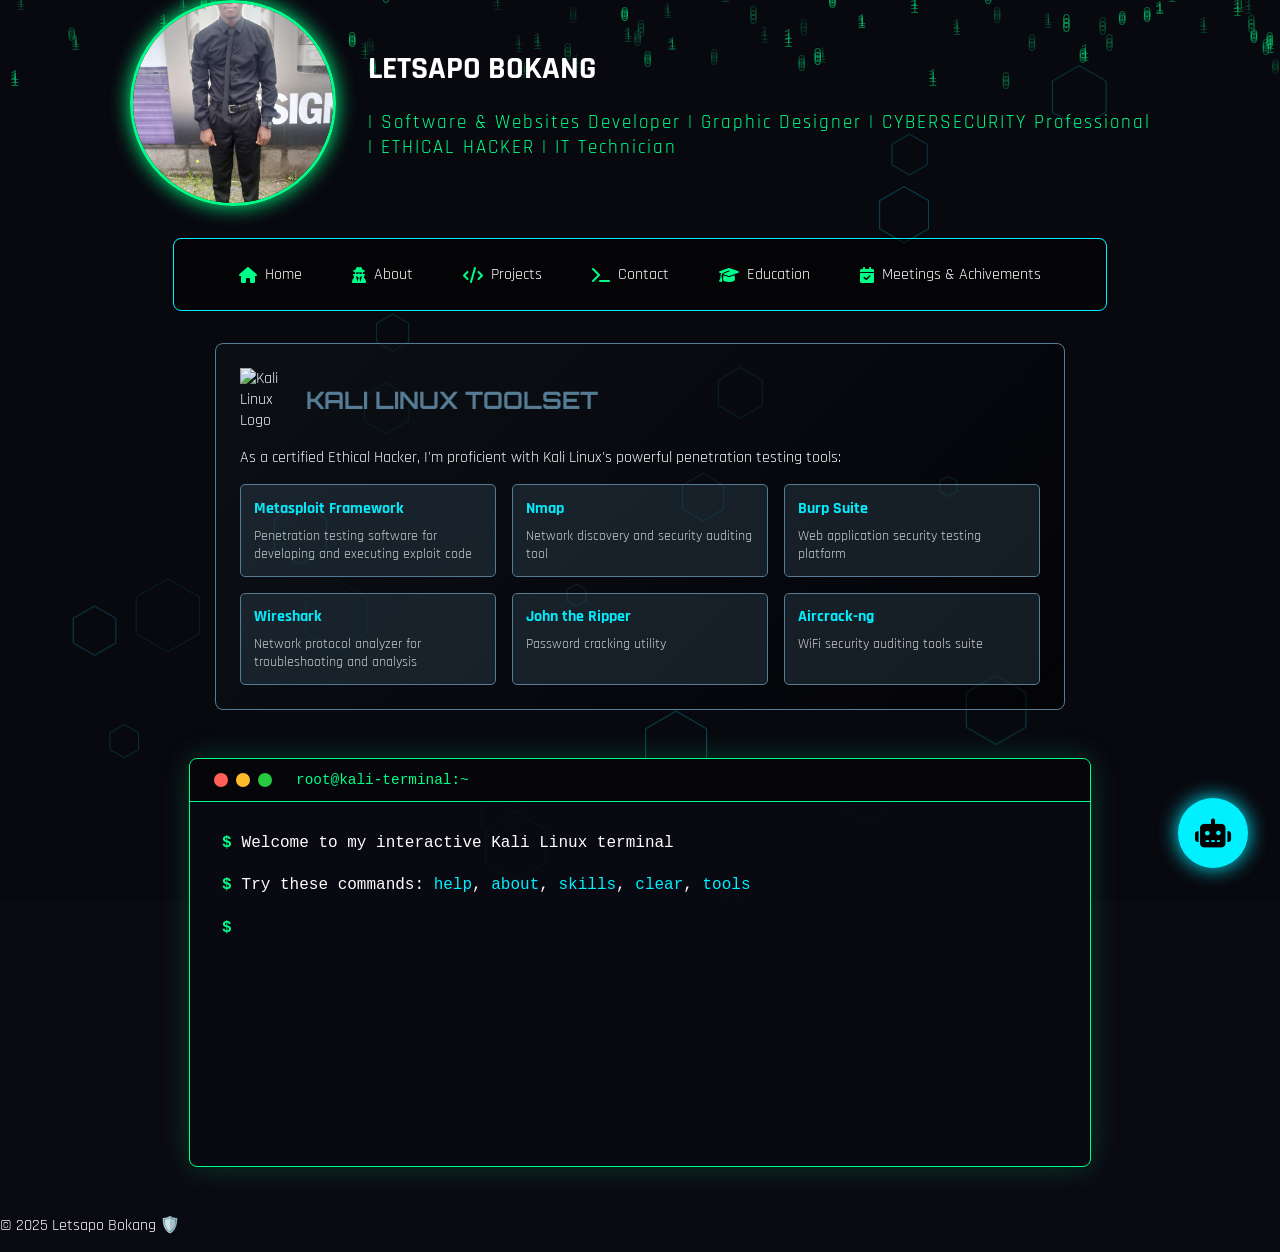
==== commit 67f6080f: "Update index.html" ====
--- a/index.html
+++ b/index.html
@@ -410,7 +410,7 @@
                 <li><a href="projects.html"><i class="fas fa-code"></i> Projects</a></li>
                 <li><a href="contact.html"><i class="fas fa-terminal"></i> Contact</a></li>
                 <li><a href="education.html"><i class="fas fa-graduation-cap"></i> Education</a></li>
-                 <li><a href="meetings-attended.html"><i class="fas fa-calendar-check"></i> Meetings</a></li>
+                 <li><a href="meetings-attended.html"><i class="fas fa-calendar-check"></i> Meetings & Achivements</a></li>
             </ul>
         </nav>
     </header>
@@ -965,3 +965,4 @@
     </script>
 </body>
 </html>
+
